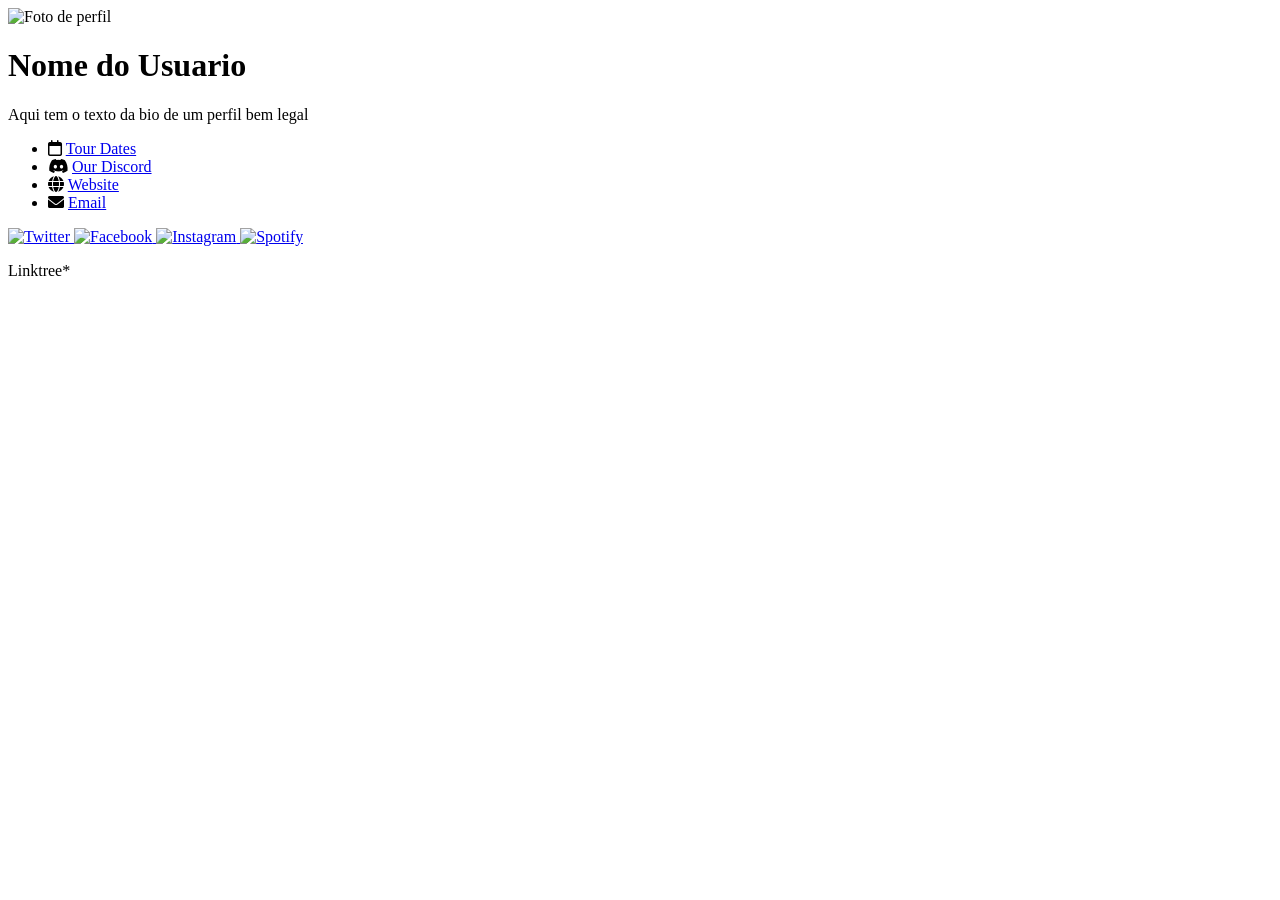
==== index.html @ e0310bf4 "Rename linktree/index.html to index.html" ====
<!doctype html>
<html lang="en">
  <head>
    <meta charset="UTF-8" />
    <meta name="viewport" content="width=<device-width>, initial-scale=1.0" />
    <title>Perfil</title>
    <link rel="stylesheet" href="https://cdnjs.cloudflare.com/ajax/libs/font-awesome/6.0.0-beta3/css/all.min.css">
    <link rel="stylesheet" href="estilo.css">
  </head>
  <body>
    <header class="perfil">
      <img src="./img/perfil.jpg" alt="Foto de perfil">
      <h1>Nome do Usuario</h1>
      <p> Aqui tem o texto da bio de um perfil bem legal</p>
    </header>
    <main>
        <nav class="links">
            <ul>
                <li>
                    <i class="fa-regular fa-calendar"></i>
                    <a href="https://enavirtual.sc.gov.br/calendar/view.php?view=month">Tour Dates</a>
                </li>
                <li>
                    <i class="fa-brands fa-discord"></i>
                    <a href="https://discord.com/">Our Discord</a>
                </li>
                <li>
                    <i class="fa-solid fa-globe"></i>
                    <a href="https://google.com/">Website</a>
                </li>
                <li>
                    <i class="fa-solid fa-envelope"></i>
                    <a href="mailto:exemplo@email.com">Email</a>
                </li>
            </ul>
        </nav>
        <nav class="rede-social">
            <a href="https://x.com">
                <img src="./img/twitter.png" alt="Twitter">
            </a>
            <a href="https://facebook.com">
                <img src="./img/face.png" alt="Facebook">
            </a>
            <a href="https://instagram.com">
                <img src="./img/insta.png" alt="Instagram">
            </a>
            <a href="https://spotify.com">
                <img src="./img/spotify.png" alt="Spotify">
            </a>
        </nav>
    </main>
    <footer>
        <p>Linktree*</p>
    </footer>
</html>
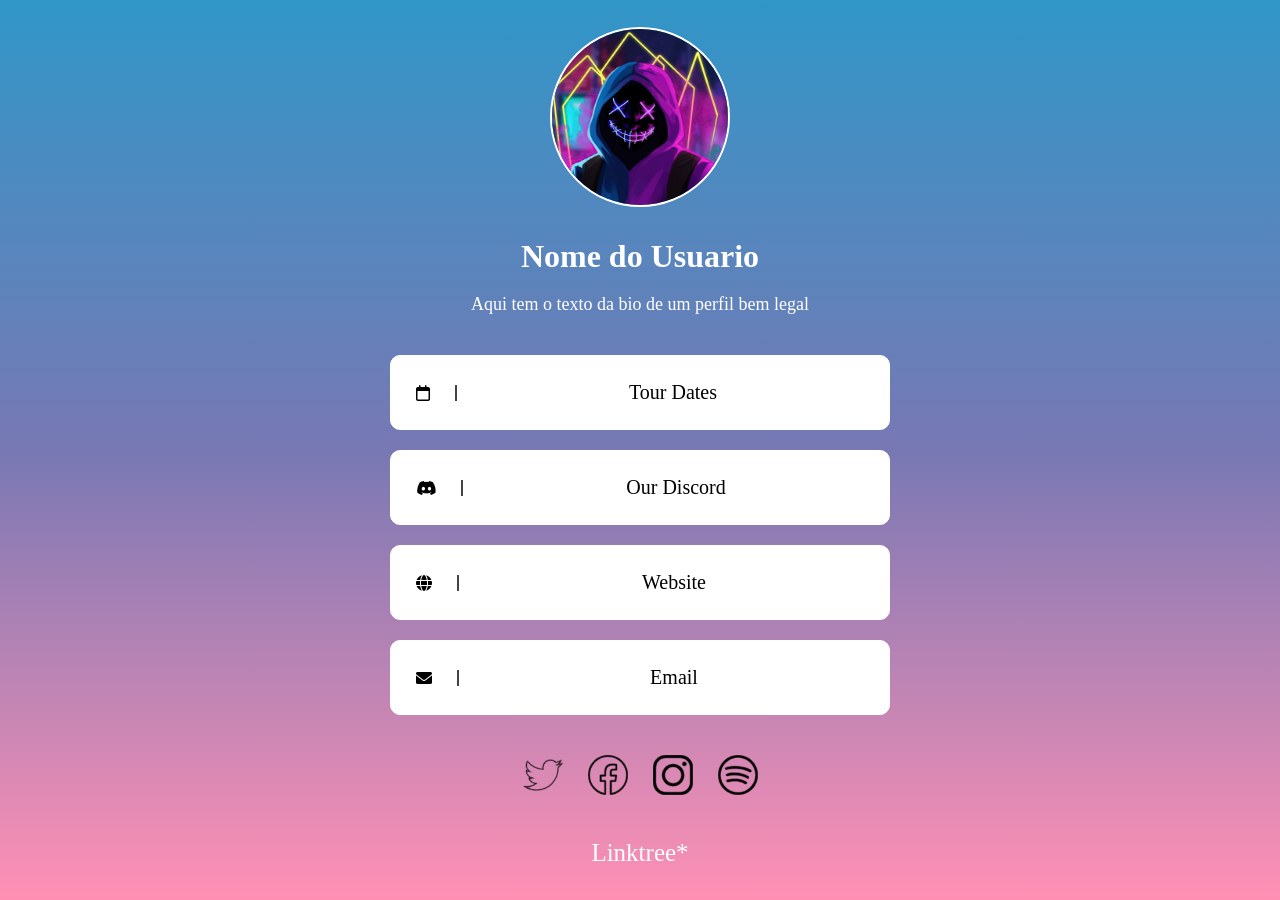
==== commit 79102ddf: "Update index.html" ====
--- a/index.html
+++ b/index.html
@@ -18,33 +18,33 @@
             <ul>
                 <li>
                     <i class="fa-regular fa-calendar"></i>
-                    <a href="https://enavirtual.sc.gov.br/calendar/view.php?view=month">Tour Dates</a>
+                    <a href="https://enavirtual.sc.gov.br/calendar/view.php?view=month" target="_blank">Tour Dates</a>
                 </li>
                 <li>
                     <i class="fa-brands fa-discord"></i>
-                    <a href="https://discord.com/">Our Discord</a>
+                    <a href="https://discord.com/" target="_blank">Our Discord</a>
                 </li>
                 <li>
                     <i class="fa-solid fa-globe"></i>
-                    <a href="https://google.com/">Website</a>
+                    <a href="https://google.com/" target="_blank">Website</a>
                 </li>
                 <li>
                     <i class="fa-solid fa-envelope"></i>
-                    <a href="mailto:exemplo@email.com">Email</a>
+                    <a href="mailto:exemplo@email.com" target="_blank">Email</a>
                 </li>
             </ul>
         </nav>
         <nav class="rede-social">
-            <a href="https://x.com">
+            <a href="https://x.com" target="_blank">
                 <img src="./img/twitter.png" alt="Twitter">
             </a>
-            <a href="https://facebook.com">
+            <a href="https://facebook.com" target="_blank">
                 <img src="./img/face.png" alt="Facebook">
             </a>
-            <a href="https://instagram.com">
+            <a href="https://instagram.com" target="_blank">
                 <img src="./img/insta.png" alt="Instagram">
             </a>
-            <a href="https://spotify.com">
+            <a href="https://spotify.com" target="_blank">
                 <img src="./img/spotify.png" alt="Spotify">
             </a>
         </nav>
--- a/estilo.css
+++ b/estilo.css
@@ -0,0 +1,105 @@
+*{
+    margin: 0;
+    padding: 0;
+    box-sizing: border-box;
+}
+
+body{
+    min-height: 100vh;
+    background-image: linear-gradient(
+        rgb(49, 150, 200),
+        rgb(120, 120, 180),
+        rgb(255, 144, 180)
+    );
+    color: white;
+}
+
+header{
+    text-align: center;
+}
+
+.perfil img{
+    margin: 3vh;
+    border-color: white;
+    border-width: 2px;
+    border-style: solid;
+    border-radius: 50%;
+    width: 180px;
+    height: 180px;
+}
+
+.perfil h1{
+    margin-bottom: 1vh;
+    font-size: 32px;
+}
+
+.perfil p{
+    margin: 0 auto;
+    max-width: 500px;
+    font-size: 18px;
+    padding: 10px;
+}
+
+main{
+    text-align: center;
+    margin-top: 30px;
+}
+
+.links{
+    max-width: 500px;
+    margin: 0 auto;
+}
+
+.links ul{
+    list-style: none;
+}
+
+.links li{
+      display: flex;
+    flex-direction: row;
+    align-items: center;
+    gap: 25px;
+    margin-bottom: 20px;
+    background-color: white;
+    border-color: white;
+    border-width: 1px;
+    border-style: solid;
+    border-radius: 10px;
+    padding: 25px;
+    color: black;
+}
+.links li a{
+    flex: 1;
+    display: flex;
+    justify-content: center;
+}
+.links li i{
+    border-right: 2px solid #444;
+    padding-right: 25px;
+}
+
+.links a{
+    color: black;
+    text-decoration: none;
+    font-size: 20px;
+}
+
+.rede-social{
+    display: flex;
+    flex-direction: row;
+    gap: 25px;
+    margin: 40px auto;
+    justify-content: center;
+}
+
+.rede-social img{
+    width: 40px;
+    height: 40px;
+}
+
+footer{
+    text-align: center;
+    margin-top: 30px;
+    padding-bottom: 30px;
+    font-size: 25px;
+}
